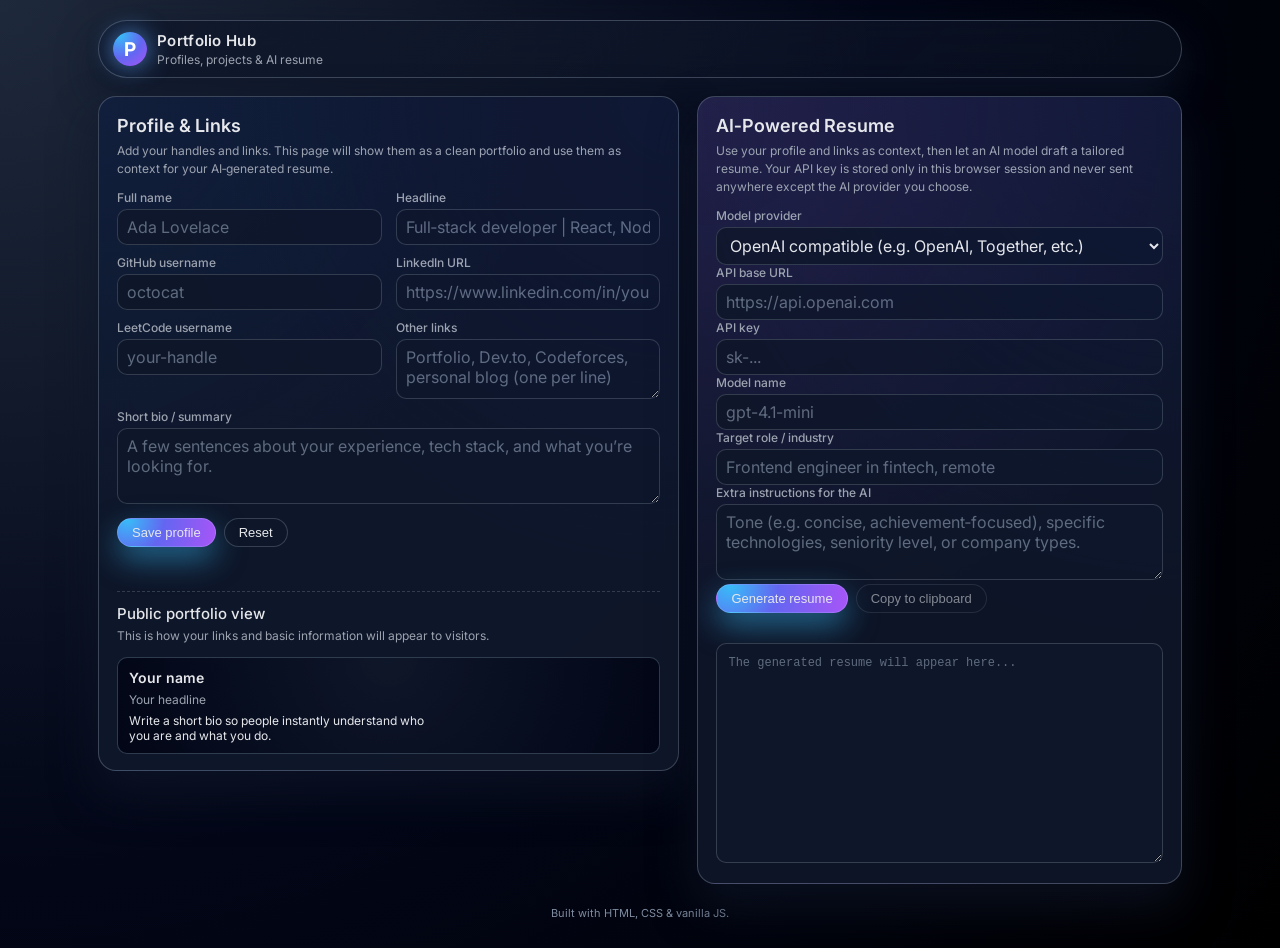
==== index.html @ 373208d7 "Initial portfolio" ====
<!DOCTYPE html>
<html lang="en">
  <head>
    <meta charset="UTF-8" />
    <title>My Developer Portfolio</title>
    <meta name="viewport" content="width=device-width, initial-scale=1.0" />
    <link rel="stylesheet" href="styles.css" />
    <link rel="preconnect" href="https://fonts.googleapis.com" />
    <link rel="preconnect" href="https://fonts.gstatic.com" crossorigin />
    <link
      href="https://fonts.googleapis.com/css2?family=Inter:wght@400;500;600;700&display=swap"
      rel="stylesheet"
    />
  </head>
  <body>
    <div class="app-shell">
      <header class="top-bar">
        <div class="brand">
          <div class="brand-mark">P</div>
          <div class="brand-text">
            <div class="brand-title">Portfolio Hub</div>
            <div class="brand-subtitle">Profiles, projects & AI resume</div>
          </div>
        </div>
      </header>

      <main class="main-layout">
        <section class="card profile-card">
          <h2>Profile & Links</h2>
          <p class="section-help">
            Add your handles and links. This page will show them as a clean
            portfolio and use them as context for your AI‑generated resume.
          </p>

          <form id="profile-form" class="form-grid">
            <div class="field">
              <label for="fullName">Full name</label>
              <input id="fullName" name="fullName" type="text" placeholder="Ada Lovelace" />
            </div>

            <div class="field">
              <label for="headline">Headline</label>
              <input
                id="headline"
                name="headline"
                type="text"
                placeholder="Full‑stack developer | React, Node, AI"
              />
            </div>

            <div class="field">
              <label for="github">GitHub username</label>
              <input id="github" name="github" type="text" placeholder="octocat" />
            </div>

            <div class="field">
              <label for="linkedin">LinkedIn URL</label>
              <input
                id="linkedin"
                name="linkedin"
                type="url"
                placeholder="https://www.linkedin.com/in/your-handle"
              />
            </div>

            <div class="field">
              <label for="leetcode">LeetCode username</label>
              <input id="leetcode" name="leetcode" type="text" placeholder="your-handle" />
            </div>

            <div class="field">
              <label for="otherLinks">Other links</label>
              <textarea
                id="otherLinks"
                name="otherLinks"
                rows="2"
                placeholder="Portfolio, Dev.to, Codeforces, personal blog (one per line)"
              ></textarea>
            </div>

            <div class="field field-full">
              <label for="bio">Short bio / summary</label>
              <textarea
                id="bio"
                name="bio"
                rows="3"
                placeholder="A few sentences about your experience, tech stack, and what you’re looking for."
              ></textarea>
            </div>

            <div class="actions">
              <button type="submit" class="btn primary">Save profile</button>
              <button type="button" id="resetProfile" class="btn ghost">Reset</button>
            </div>
            <p id="profile-status" class="status-text" aria-live="polite"></p>
          </form>

          <div class="divider"></div>

          <div>
            <h3>Public portfolio view</h3>
            <p class="section-help">
              This is how your links and basic information will appear to visitors.
            </p>
            <div id="portfolio-preview" class="preview-card"></div>
          </div>
        </section>

        <section class="card ai-card">
          <h2>AI‑Powered Resume</h2>
          <p class="section-help">
            Use your profile and links as context, then let an AI model draft a tailored resume.
            Your API key is stored only in this browser session and never sent anywhere except the
            AI provider you choose.
          </p>

          <div class="field">
            <label for="modelProvider">Model provider</label>
            <select id="modelProvider" name="modelProvider">
              <option value="openai">OpenAI compatible (e.g. OpenAI, Together, etc.)</option>
            </select>
          </div>

          <div class="field">
            <label for="apiBaseUrl">API base URL</label>
            <input
              id="apiBaseUrl"
              name="apiBaseUrl"
              type="url"
              placeholder="https://api.openai.com"
            />
          </div>

          <div class="field">
            <label for="apiKey">API key</label>
            <input
              id="apiKey"
              name="apiKey"
              type="password"
              autocomplete="off"
              placeholder="sk-..."
            />
          </div>

          <div class="field">
            <label for="modelName">Model name</label>
            <input
              id="modelName"
              name="modelName"
              type="text"
              placeholder="gpt-4.1-mini"
            />
          </div>

          <div class="field">
            <label for="roleTarget">Target role / industry</label>
            <input
              id="roleTarget"
              name="roleTarget"
              type="text"
              placeholder="Frontend engineer in fintech, remote"
            />
          </div>

          <div class="field">
            <label for="extraInstructions">Extra instructions for the AI</label>
            <textarea
              id="extraInstructions"
              name="extraInstructions"
              rows="3"
              placeholder="Tone (e.g. concise, achievement‑focused), specific technologies, seniority level, or company types."
            ></textarea>
          </div>

          <div class="actions">
            <button id="generateResume" class="btn primary">Generate resume</button>
            <button id="copyResume" class="btn ghost" disabled>Copy to clipboard</button>
          </div>

          <p id="ai-status" class="status-text" aria-live="polite"></p>

          <div class="resume-output-wrapper">
            <textarea
              id="resumeOutput"
              class="resume-output"
              placeholder="The generated resume will appear here..."
            ></textarea>
          </div>
        </section>
      </main>

      <footer class="footer">
        <span>Built with HTML, CSS & vanilla JS.</span>
      </footer>
    </div>

    <script src="app.js"></script>
  </body>
  </html>
---- styles.css ----
:root {
  color-scheme: dark light;
  --bg: #050816;
  --bg-elevated: rgba(15, 23, 42, 0.96);
  --bg-elevated-soft: rgba(15, 23, 42, 0.9);
  --border-subtle: rgba(148, 163, 184, 0.35);
  --accent: #6366f1;
  --accent-soft: rgba(99, 102, 241, 0.12);
  --accent-strong: rgba(129, 140, 248, 0.4);
  --fg-primary: #e5e7eb;
  --fg-muted: #9ca3af;
  --danger: #f97373;
  --radius-lg: 18px;
  --radius-md: 10px;
  --shadow-soft: 0 22px 45px rgba(15, 23, 42, 0.65);
}

*,
*::before,
*::after {
  box-sizing: border-box;
}

html,
body {
  margin: 0;
  padding: 0;
  font-family: 'Inter', system-ui, -apple-system, BlinkMacSystemFont, 'Segoe UI', sans-serif;
  background: radial-gradient(circle at top left, #1e293b 0, #020617 55%, #000 100%);
  color: var(--fg-primary);
  min-height: 100%;
}

body {
  display: flex;
  align-items: stretch;
  justify-content: center;
}

.app-shell {
  width: 100%;
  max-width: 1120px;
  padding: 20px 18px 28px;
  display: flex;
  flex-direction: column;
  gap: 18px;
}

.top-bar {
  display: flex;
  align-items: center;
  justify-content: space-between;
  padding: 10px 14px;
  border-radius: 999px;
  background: linear-gradient(135deg, rgba(15, 23, 42, 0.9), rgba(15, 23, 42, 0.5));
  border: 1px solid rgba(148, 163, 184, 0.35);
  backdrop-filter: blur(18px);
  box-shadow: 0 18px 40px rgba(15, 23, 42, 0.85);
}

.brand {
  display: flex;
  align-items: center;
  gap: 10px;
}

.brand-mark {
  height: 34px;
  width: 34px;
  border-radius: 999px;
  background: radial-gradient(circle at 20% 10%, #38bdf8, #6366f1 55%, #a855f7 100%);
  display: flex;
  align-items: center;
  justify-content: center;
  font-weight: 700;
  color: white;
  font-size: 19px;
  box-shadow: 0 0 24px rgba(96, 165, 250, 0.75);
}

.brand-text {
  display: flex;
  flex-direction: column;
  gap: 2px;
}

.brand-title {
  font-size: 15px;
  font-weight: 600;
  letter-spacing: 0.02em;
}

.brand-subtitle {
  font-size: 12px;
  color: var(--fg-muted);
}

.main-layout {
  display: grid;
  grid-template-columns: minmax(0, 1.2fr) minmax(0, 1fr);
  gap: 18px;
  align-items: flex-start;
}

.card {
  background: radial-gradient(circle at top left, rgba(37, 99, 235, 0.1), transparent 50%),
    var(--bg-elevated);
  border-radius: var(--radius-lg);
  padding: 18px 18px 16px;
  border: 1px solid var(--border-subtle);
  box-shadow: var(--shadow-soft);
  backdrop-filter: blur(18px);
  position: relative;
  overflow: hidden;
}

.card::before {
  content: '';
  position: absolute;
  inset: 0;
  background: radial-gradient(circle at top right, rgba(129, 140, 248, 0.3), transparent 60%);
  mix-blend-mode: soft-light;
  opacity: 0.6;
  pointer-events: none;
}

.card h2 {
  margin: 0 0 6px;
  font-size: 18px;
  font-weight: 600;
}

.card h3 {
  margin: 6px 0 4px;
  font-size: 15px;
  font-weight: 500;
}

.section-help {
  margin: 0 0 12px;
  font-size: 12px;
  line-height: 1.5;
  color: var(--fg-muted);
}

.form-grid {
  display: grid;
  grid-template-columns: repeat(2, minmax(0, 1fr));
  gap: 10px 14px;
}

.field {
  display: flex;
  flex-direction: column;
  gap: 4px;
}

.field-full {
  grid-column: 1 / -1;
}

label {
  font-size: 12px;
  font-weight: 500;
  color: var(--fg-muted);
}

input,
textarea,
select {
  font: inherit;
  color: var(--fg-primary);
  background: rgba(15, 23, 42, 0.85);
  border-radius: var(--radius-md);
  border: 1px solid rgba(55, 65, 81, 0.9);
  padding: 7px 9px;
  outline: none;
  transition: border-color 0.15s ease, box-shadow 0.15s ease, background-color 0.15s ease,
    transform 0.08s ease;
}

input::placeholder,
textarea::placeholder {
  color: rgba(148, 163, 184, 0.6);
}

input:focus,
textarea:focus,
select:focus {
  border-color: var(--accent);
  box-shadow: 0 0 0 1px rgba(129, 140, 248, 0.6);
  background: rgba(15, 23, 42, 0.97);
  transform: translateY(-0.5px);
}

textarea {
  resize: vertical;
  min-height: 60px;
}

select {
  cursor: pointer;
}

.actions {
  grid-column: 1 / -1;
  display: flex;
  flex-wrap: wrap;
  gap: 8px;
  margin-top: 4px;
}

.btn {
  border-radius: 999px;
  border: 1px solid transparent;
  padding: 6px 14px;
  font-size: 13px;
  font-weight: 500;
  cursor: pointer;
  display: inline-flex;
  align-items: center;
  justify-content: center;
  gap: 6px;
  background: rgba(15, 23, 42, 0.9);
  color: var(--fg-primary);
  transition: background 0.15s ease, border-color 0.15s ease, box-shadow 0.15s ease,
    transform 0.08s ease, opacity 0.15s ease;
}

.btn.primary {
  background: radial-gradient(circle at 10% 0, #38bdf8 0, #6366f1 40%, #a855f7 100%);
  border-color: rgba(191, 219, 254, 0.2);
  box-shadow: 0 12px 30px rgba(56, 189, 248, 0.5);
}

.btn.ghost {
  background: rgba(15, 23, 42, 0.7);
  border-color: rgba(148, 163, 184, 0.3);
}

.btn:hover:not(:disabled) {
  transform: translateY(-1px);
  box-shadow: 0 14px 32px rgba(15, 23, 42, 0.9);
}

.btn:active:not(:disabled) {
  transform: translateY(0);
  box-shadow: 0 6px 20px rgba(15, 23, 42, 0.8);
}

.btn:disabled {
  opacity: 0.55;
  cursor: default;
  box-shadow: none;
}

.divider {
  margin: 14px 0 12px;
  border-bottom: 1px dashed rgba(55, 65, 81, 0.9);
}

.preview-card {
  margin-top: 6px;
  border-radius: var(--radius-md);
  background: radial-gradient(circle at top, rgba(15, 23, 42, 0.9), #020617);
  border: 1px solid rgba(51, 65, 85, 0.9);
  padding: 11px 11px 10px;
  display: grid;
  grid-template-columns: minmax(0, 1.4fr) minmax(0, 1fr);
  gap: 8px 12px;
  font-size: 12px;
}

.preview-left {
  display: flex;
  flex-direction: column;
  gap: 6px;
}

.preview-name {
  font-size: 14px;
  font-weight: 600;
}

.preview-headline {
  color: var(--fg-muted);
}

.preview-bio {
  font-size: 12px;
  color: var(--fg-primary);
}

.chip-row {
  display: flex;
  flex-wrap: wrap;
  gap: 6px;
}

.chip {
  border-radius: 999px;
  padding: 3px 8px;
  font-size: 11px;
  border: 1px solid rgba(148, 163, 184, 0.4);
  background: rgba(15, 23, 42, 0.9);
  color: var(--fg-muted);
}

.link-list {
  display: flex;
  flex-direction: column;
  gap: 5px;
}

.profile-link {
  display: flex;
  align-items: center;
  gap: 7px;
  text-decoration: none;
  color: var(--fg-primary);
  font-size: 12px;
  padding: 4px 7px;
  border-radius: 999px;
  background: rgba(15, 23, 42, 0.9);
  border: 1px solid rgba(51, 65, 85, 0.9);
  transition: border-color 0.15s ease, background-color 0.15s ease, transform 0.08s ease,
    box-shadow 0.15s ease;
}

.profile-link span {
  opacity: 0.8;
}

.profile-link small {
  color: var(--fg-muted);
  font-size: 11px;
}

.profile-link:hover {
  border-color: var(--accent);
  background: rgba(15, 23, 42, 0.98);
  transform: translateY(-1px);
  box-shadow: 0 10px 25px rgba(15, 23, 42, 0.85);
}

.link-dot {
  height: 7px;
  width: 7px;
  border-radius: 999px;
  background: radial-gradient(circle at 20% 0, #38bdf8, #a855f7 90%);
}

.status-text {
  margin: 4px 0 0;
  font-size: 12px;
  color: var(--fg-muted);
  min-height: 16px;
}

.status-text.error {
  color: var(--danger);
}

.ai-card {
  background: radial-gradient(circle at top left, rgba(139, 92, 246, 0.16), transparent 60%),
    var(--bg-elevated-soft);
}

.resume-output-wrapper {
  margin-top: 10px;
}

.resume-output {
  width: 100%;
  min-height: 220px;
  max-height: 400px;
  border-radius: var(--radius-md);
  background: rgba(15, 23, 42, 0.98);
  border: 1px solid rgba(55, 65, 81, 0.95);
  padding: 10px 11px;
  font-family: ui-monospace, SFMono-Regular, Menlo, Monaco, Consolas, 'Liberation Mono', 'Courier New',
    monospace;
  font-size: 12px;
  color: var(--fg-primary);
  resize: vertical;
  line-height: 1.5;
}

.footer {
  margin-top: 4px;
  font-size: 11px;
  color: rgba(148, 163, 184, 0.85);
  text-align: center;
}

@media (max-width: 900px) {
  .app-shell {
    max-width: 100%;
    padding: 14px 10px 22px;
  }

  .top-bar {
    border-radius: 18px;
  }

  .main-layout {
    grid-template-columns: minmax(0, 1fr);
  }
}

@media (max-width: 640px) {
  .form-grid {
    grid-template-columns: minmax(0, 1fr);
  }

  .preview-card {
    grid-template-columns: minmax(0, 1fr);
  }

  .top-bar {
    padding-inline: 12px;
  }

  .brand-subtitle {
    display: none;
  }
}
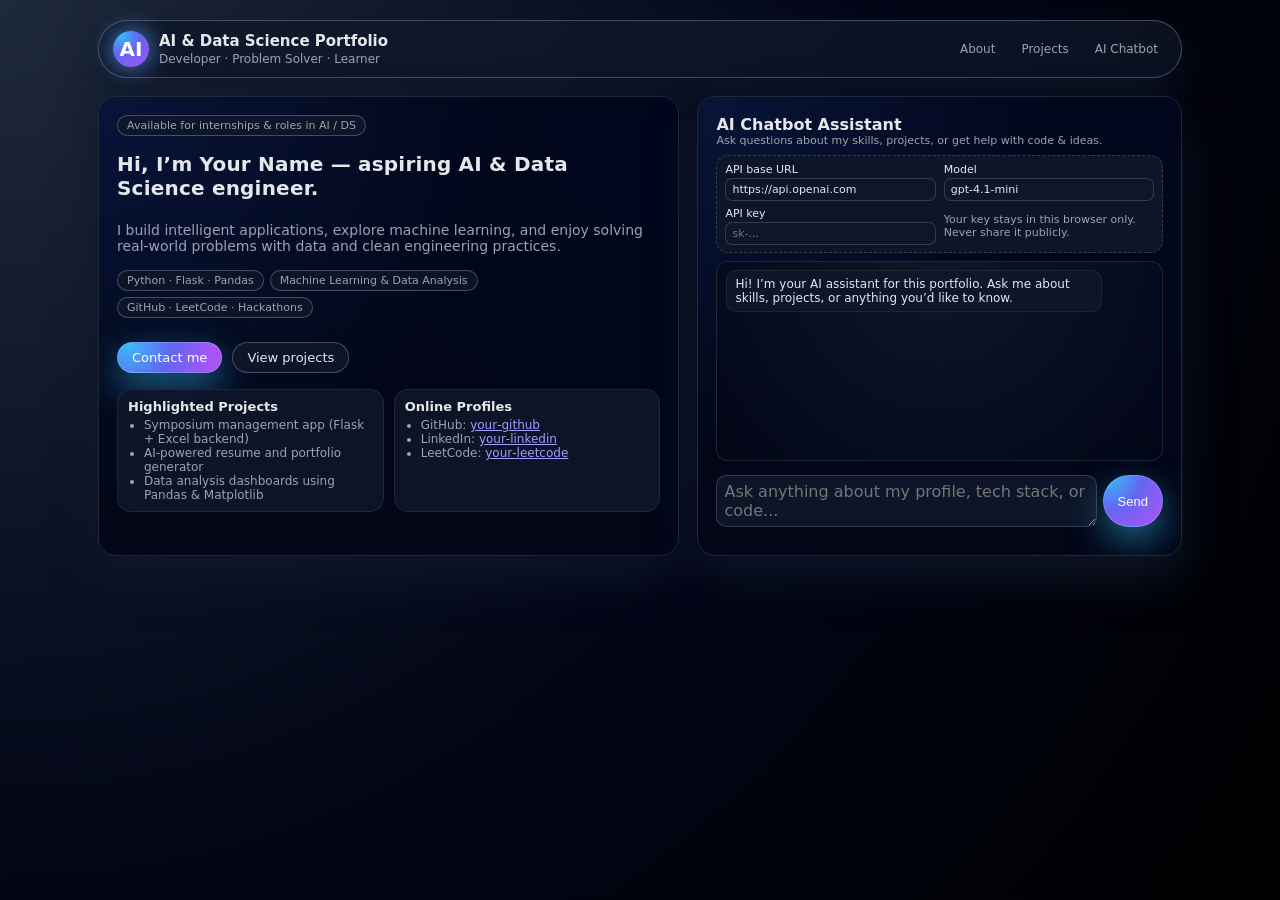
==== commit 831557ec: "Update landing page to AI chatbot portfolio Made-with: Cursor" ====
--- a/index.html
+++ b/index.html
@@ -2,199 +2,630 @@
 <html lang="en">
   <head>
     <meta charset="UTF-8" />
-    <title>My Developer Portfolio</title>
+    <title>AI Portfolio & Chatbot Assistant</title>
     <meta name="viewport" content="width=device-width, initial-scale=1.0" />
-    <link rel="stylesheet" href="styles.css" />
-    <link rel="preconnect" href="https://fonts.googleapis.com" />
-    <link rel="preconnect" href="https://fonts.gstatic.com" crossorigin />
-    <link
-      href="https://fonts.googleapis.com/css2?family=Inter:wght@400;500;600;700&display=swap"
-      rel="stylesheet"
-    />
+    <style>
+      :root {
+        color-scheme: dark;
+        --bg: #020617;
+        --bg-elevated: #020617;
+        --border-subtle: #1f2937;
+        --accent: #6366f1;
+        --accent-soft: rgba(99, 102, 241, 0.15);
+        --accent-strong: rgba(129, 140, 248, 0.4);
+        --fg-primary: #e5e7eb;
+        --fg-muted: #9ca3af;
+        --radius-lg: 18px;
+        --radius-md: 12px;
+      }
+
+      * {
+        box-sizing: border-box;
+      }
+
+      body {
+        margin: 0;
+        min-height: 100vh;
+        font-family: system-ui, -apple-system, BlinkMacSystemFont, "Segoe UI", sans-serif;
+        background: radial-gradient(circle at top left, #1e293b 0, #020617 55%, #000 100%);
+        color: var(--fg-primary);
+        display: flex;
+        align-items: stretch;
+        justify-content: center;
+      }
+
+      .shell {
+        width: 100%;
+        max-width: 1120px;
+        padding: 20px 18px 26px;
+        display: flex;
+        flex-direction: column;
+        gap: 18px;
+      }
+
+      .top-bar {
+        display: flex;
+        align-items: center;
+        justify-content: space-between;
+        gap: 10px;
+        padding: 10px 14px;
+        border-radius: 999px;
+        background: linear-gradient(135deg, rgba(15, 23, 42, 0.98), rgba(15, 23, 42, 0.7));
+        border: 1px solid rgba(148, 163, 184, 0.4);
+        backdrop-filter: blur(16px);
+        box-shadow: 0 18px 40px rgba(15, 23, 42, 0.85);
+      }
+
+      .brand {
+        display: flex;
+        align-items: center;
+        gap: 10px;
+      }
+
+      .brand-mark {
+        height: 36px;
+        width: 36px;
+        border-radius: 999px;
+        background: radial-gradient(circle at 20% 10%, #38bdf8, #6366f1 45%, #a855f7 100%);
+        display: flex;
+        align-items: center;
+        justify-content: center;
+        color: white;
+        font-weight: 700;
+        font-size: 20px;
+        box-shadow: 0 0 24px rgba(96, 165, 250, 0.85);
+      }
+
+      .brand-text {
+        display: flex;
+        flex-direction: column;
+        gap: 2px;
+      }
+
+      .brand-title {
+        font-size: 15px;
+        font-weight: 600;
+      }
+
+      .brand-subtitle {
+        font-size: 12px;
+        color: var(--fg-muted);
+      }
+
+      .nav-links {
+        display: flex;
+        gap: 8px;
+        font-size: 12px;
+      }
+
+      .nav-links a {
+        color: var(--fg-muted);
+        text-decoration: none;
+        padding: 4px 8px;
+        border-radius: 999px;
+        border: 1px solid transparent;
+      }
+
+      .nav-links a:hover {
+        border-color: rgba(148, 163, 184, 0.6);
+        color: var(--fg-primary);
+        background: rgba(15, 23, 42, 0.9);
+      }
+
+      .main-grid {
+        display: grid;
+        grid-template-columns: minmax(0, 1.2fr) minmax(0, 1fr);
+        gap: 18px;
+        align-items: stretch;
+      }
+
+      .card {
+        position: relative;
+        border-radius: var(--radius-lg);
+        padding: 18px 18px 16px;
+        background: radial-gradient(circle at top left, rgba(37, 99, 235, 0.16), transparent 55%),
+          var(--bg-elevated);
+        border: 1px solid var(--border-subtle);
+        box-shadow: 0 20px 45px rgba(15, 23, 42, 0.9);
+        overflow: hidden;
+      }
+
+      .card::before {
+        content: "";
+        position: absolute;
+        inset: 0;
+        background: radial-gradient(circle at top right, rgba(129, 140, 248, 0.3), transparent 60%);
+        mix-blend-mode: soft-light;
+        opacity: 0.5;
+        pointer-events: none;
+      }
+
+      .card h2 {
+        margin: 0 0 6px;
+        font-size: 20px;
+      }
+
+      .card p {
+        margin: 0;
+      }
+
+      .hero {
+        position: relative;
+        z-index: 1;
+        display: flex;
+        flex-direction: column;
+        gap: 16px;
+      }
+
+      .hero-badge {
+        display: inline-flex;
+        align-items: center;
+        gap: 6px;
+        font-size: 11px;
+        border-radius: 999px;
+        padding: 3px 9px;
+        border: 1px solid rgba(148, 163, 184, 0.4);
+        background: rgba(15, 23, 42, 0.9);
+        color: var(--fg-muted);
+        width: fit-content;
+      }
+
+      .hero-title {
+        font-size: clamp(24px, 3vw, 30px);
+        font-weight: 700;
+        letter-spacing: 0.01em;
+      }
+
+      .hero-subtitle {
+        font-size: 14px;
+        color: var(--fg-muted);
+        max-width: 36rem;
+      }
+
+      .hero-meta {
+        display: flex;
+        flex-wrap: wrap;
+        gap: 6px;
+        font-size: 11px;
+      }
+
+      .chip {
+        border-radius: 999px;
+        padding: 3px 9px;
+        border: 1px solid rgba(148, 163, 184, 0.4);
+        background: rgba(15, 23, 42, 0.8);
+        color: var(--fg-muted);
+      }
+
+      .hero-actions {
+        margin-top: 8px;
+        display: flex;
+        flex-wrap: wrap;
+        gap: 10px;
+      }
+
+      .btn {
+        border-radius: 999px;
+        border: 1px solid transparent;
+        padding: 7px 14px;
+        font-size: 13px;
+        font-weight: 500;
+        cursor: pointer;
+        display: inline-flex;
+        align-items: center;
+        justify-content: center;
+        gap: 6px;
+        text-decoration: none;
+        color: var(--fg-primary);
+        background: rgba(15, 23, 42, 0.9);
+        transition: all 0.15s ease;
+      }
+
+      .btn-primary {
+        background: radial-gradient(circle at 10% 0, #38bdf8 0, #6366f1 45%, #a855f7 90%);
+        border-color: rgba(191, 219, 254, 0.25);
+        box-shadow: 0 14px 35px rgba(56, 189, 248, 0.5);
+        color: white;
+      }
+
+      .btn-outline {
+        border-color: rgba(148, 163, 184, 0.4);
+      }
+
+      .btn:hover {
+        transform: translateY(-1px);
+        box-shadow: 0 14px 32px rgba(15, 23, 42, 0.9);
+      }
+
+      .sections {
+        display: grid;
+        grid-template-columns: repeat(auto-fit, minmax(160px, 1fr));
+        gap: 10px;
+        font-size: 12px;
+      }
+
+      .section-card {
+        border-radius: 14px;
+        padding: 9px 10px;
+        background: rgba(15, 23, 42, 0.9);
+        border: 1px solid rgba(31, 41, 55, 0.9);
+      }
+
+      .section-card h3 {
+        margin: 0 0 4px;
+        font-size: 13px;
+      }
+
+      .section-card ul {
+        margin: 0;
+        padding-left: 16px;
+        color: var(--fg-muted);
+      }
+
+      /* Chat panel */
+
+      .chat-panel {
+        position: relative;
+        z-index: 1;
+        display: flex;
+        flex-direction: column;
+        gap: 8px;
+      }
+
+      .chat-header {
+        display: flex;
+        justify-content: space-between;
+        align-items: center;
+        gap: 8px;
+      }
+
+      .chat-header h2 {
+        font-size: 16px;
+        margin: 0;
+      }
+
+      .chat-tagline {
+        font-size: 11px;
+        color: var(--fg-muted);
+      }
+
+      .chat-settings {
+        display: grid;
+        grid-template-columns: repeat(2, minmax(0, 1fr));
+        gap: 6px 8px;
+        font-size: 11px;
+        padding: 7px 8px;
+        border-radius: 12px;
+        background: rgba(15, 23, 42, 0.95);
+        border: 1px dashed rgba(55, 65, 81, 0.9);
+      }
+
+      .chat-settings label {
+        display: flex;
+        flex-direction: column;
+        gap: 2px;
+      }
+
+      .chat-settings input {
+        font: inherit;
+        padding: 4px 6px;
+        border-radius: 7px;
+        border: 1px solid rgba(55, 65, 81, 0.9);
+        background: rgba(15, 23, 42, 0.95);
+        color: var(--fg-primary);
+      }
+
+      .chat-settings input:focus {
+        outline: none;
+        border-color: var(--accent);
+        box-shadow: 0 0 0 1px var(--accent-strong);
+      }
+
+      .chat-window {
+        flex: 1;
+        min-height: 200px;
+        max-height: 360px;
+        border-radius: var(--radius-md);
+        border: 1px solid rgba(31, 41, 55, 0.95);
+        background: radial-gradient(circle at top, rgba(15, 23, 42, 0.98), #020617);
+        padding: 8px 9px;
+        display: flex;
+        flex-direction: column;
+        gap: 6px;
+        overflow-y: auto;
+        font-size: 12px;
+      }
+
+      .chat-message {
+        max-width: 88%;
+        padding: 6px 8px;
+        border-radius: 10px;
+        border: 1px solid rgba(31, 41, 55, 0.9);
+        background: rgba(15, 23, 42, 0.95);
+        white-space: pre-wrap;
+      }
+
+      .chat-message.user {
+        margin-left: auto;
+        background: var(--accent-soft);
+        border-color: rgba(129, 140, 248, 0.8);
+      }
+
+      .chat-message.assistant {
+        margin-right: auto;
+      }
+
+      .chat-input-row {
+        display: flex;
+        gap: 6px;
+        margin-top: 6px;
+      }
+
+      .chat-input-row textarea {
+        flex: 1;
+        min-height: 48px;
+        max-height: 80px;
+        resize: vertical;
+        font: inherit;
+        padding: 6px 7px;
+        border-radius: 10px;
+        border: 1px solid rgba(55, 65, 81, 0.9);
+        background: rgba(15, 23, 42, 0.95);
+        color: var(--fg-primary);
+      }
+
+      .chat-input-row textarea:focus {
+        outline: none;
+        border-color: var(--accent);
+        box-shadow: 0 0 0 1px var(--accent-strong);
+      }
+
+      .chat-footer {
+        display: flex;
+        justify-content: space-between;
+        align-items: center;
+        font-size: 11px;
+        color: var(--fg-muted);
+        margin-top: 4px;
+      }
+
+      .status {
+        font-size: 11px;
+      }
+
+      @media (max-width: 900px) {
+        .shell {
+          max-width: 100%;
+          padding: 14px 10px 22px;
+        }
+        .main-grid {
+          grid-template-columns: minmax(0, 1fr);
+        }
+      }
+
+      @media (max-width: 640px) {
+        .brand-subtitle {
+          display: none;
+        }
+        .top-bar {
+          border-radius: 18px;
+        }
+      }
+    </style>
   </head>
   <body>
-    <div class="app-shell">
+    <div class="shell">
       <header class="top-bar">
         <div class="brand">
-          <div class="brand-mark">P</div>
+          <div class="brand-mark">AI</div>
           <div class="brand-text">
-            <div class="brand-title">Portfolio Hub</div>
-            <div class="brand-subtitle">Profiles, projects & AI resume</div>
+            <div class="brand-title">AI & Data Science Portfolio</div>
+            <div class="brand-subtitle">Developer · Problem Solver · Learner</div>
           </div>
         </div>
+        <nav class="nav-links">
+          <a href="#about">About</a>
+          <a href="#projects">Projects</a>
+          <a href="#chat">AI Chatbot</a>
+        </nav>
       </header>
 
-      <main class="main-layout">
-        <section class="card profile-card">
-          <h2>Profile & Links</h2>
-          <p class="section-help">
-            Add your handles and links. This page will show them as a clean
-            portfolio and use them as context for your AI‑generated resume.
-          </p>
-
-          <form id="profile-form" class="form-grid">
-            <div class="field">
-              <label for="fullName">Full name</label>
-              <input id="fullName" name="fullName" type="text" placeholder="Ada Lovelace" />
-            </div>
-
-            <div class="field">
-              <label for="headline">Headline</label>
-              <input
-                id="headline"
-                name="headline"
-                type="text"
-                placeholder="Full‑stack developer | React, Node, AI"
-              />
-            </div>
-
-            <div class="field">
-              <label for="github">GitHub username</label>
-              <input id="github" name="github" type="text" placeholder="octocat" />
-            </div>
-
-            <div class="field">
-              <label for="linkedin">LinkedIn URL</label>
-              <input
-                id="linkedin"
-                name="linkedin"
-                type="url"
-                placeholder="https://www.linkedin.com/in/your-handle"
-              />
-            </div>
-
-            <div class="field">
-              <label for="leetcode">LeetCode username</label>
-              <input id="leetcode" name="leetcode" type="text" placeholder="your-handle" />
-            </div>
-
-            <div class="field">
-              <label for="otherLinks">Other links</label>
-              <textarea
-                id="otherLinks"
-                name="otherLinks"
-                rows="2"
-                placeholder="Portfolio, Dev.to, Codeforces, personal blog (one per line)"
-              ></textarea>
-            </div>
-
-            <div class="field field-full">
-              <label for="bio">Short bio / summary</label>
-              <textarea
-                id="bio"
-                name="bio"
-                rows="3"
-                placeholder="A few sentences about your experience, tech stack, and what you’re looking for."
-              ></textarea>
-            </div>
-
-            <div class="actions">
-              <button type="submit" class="btn primary">Save profile</button>
-              <button type="button" id="resetProfile" class="btn ghost">Reset</button>
-            </div>
-            <p id="profile-status" class="status-text" aria-live="polite"></p>
-          </form>
-
-          <div class="divider"></div>
-
-          <div>
-            <h3>Public portfolio view</h3>
-            <p class="section-help">
-              This is how your links and basic information will appear to visitors.
+      <main class="main-grid">
+        <!-- Left: Professional profile -->
+        <section class="card">
+          <div class="hero" id="about">
+            <div class="hero-badge">
+              <span>Available for internships & roles in AI / DS</span>
+            </div>
+            <h2 class="hero-title">Hi, I’m Your Name — aspiring AI & Data Science engineer.</h2>
+            <p class="hero-subtitle">
+              I build intelligent applications, explore machine learning, and enjoy solving real‑world
+              problems with data and clean engineering practices.
             </p>
-            <div id="portfolio-preview" class="preview-card"></div>
+
+            <div class="hero-meta">
+              <span class="chip">Python · Flask · Pandas</span>
+              <span class="chip">Machine Learning & Data Analysis</span>
+              <span class="chip">GitHub · LeetCode · Hackathons</span>
+            </div>
+
+            <div class="hero-actions">
+              <a href="mailto:youremail@example.com" class="btn btn-primary">Contact me</a>
+              <a href="#projects" class="btn btn-outline">View projects</a>
+            </div>
+
+            <div class="sections" id="projects">
+              <div class="section-card">
+                <h3>Highlighted Projects</h3>
+                <ul>
+                  <li>Symposium management app (Flask + Excel backend)</li>
+                  <li>AI‑powered resume and portfolio generator</li>
+                  <li>Data analysis dashboards using Pandas & Matplotlib</li>
+                </ul>
+              </div>
+              <div class="section-card">
+                <h3>Online Profiles</h3>
+                <ul>
+                  <li>GitHub: <a href="#" target="_blank">your‑github</a></li>
+                  <li>LinkedIn: <a href="#" target="_blank">your‑linkedin</a></li>
+                  <li>LeetCode: <a href="#" target="_blank">your‑leetcode</a></li>
+                </ul>
+              </div>
+            </div>
           </div>
         </section>
 
-        <section class="card ai-card">
-          <h2>AI‑Powered Resume</h2>
-          <p class="section-help">
-            Use your profile and links as context, then let an AI model draft a tailored resume.
-            Your API key is stored only in this browser session and never sent anywhere except the
-            AI provider you choose.
-          </p>
-
-          <div class="field">
-            <label for="modelProvider">Model provider</label>
-            <select id="modelProvider" name="modelProvider">
-              <option value="openai">OpenAI compatible (e.g. OpenAI, Together, etc.)</option>
-            </select>
-          </div>
-
-          <div class="field">
-            <label for="apiBaseUrl">API base URL</label>
-            <input
-              id="apiBaseUrl"
-              name="apiBaseUrl"
-              type="url"
-              placeholder="https://api.openai.com"
-            />
-          </div>
-
-          <div class="field">
-            <label for="apiKey">API key</label>
-            <input
-              id="apiKey"
-              name="apiKey"
-              type="password"
-              autocomplete="off"
-              placeholder="sk-..."
-            />
-          </div>
-
-          <div class="field">
-            <label for="modelName">Model name</label>
-            <input
-              id="modelName"
-              name="modelName"
-              type="text"
-              placeholder="gpt-4.1-mini"
-            />
-          </div>
-
-          <div class="field">
-            <label for="roleTarget">Target role / industry</label>
-            <input
-              id="roleTarget"
-              name="roleTarget"
-              type="text"
-              placeholder="Frontend engineer in fintech, remote"
-            />
-          </div>
-
-          <div class="field">
-            <label for="extraInstructions">Extra instructions for the AI</label>
-            <textarea
-              id="extraInstructions"
-              name="extraInstructions"
-              rows="3"
-              placeholder="Tone (e.g. concise, achievement‑focused), specific technologies, seniority level, or company types."
-            ></textarea>
-          </div>
-
-          <div class="actions">
-            <button id="generateResume" class="btn primary">Generate resume</button>
-            <button id="copyResume" class="btn ghost" disabled>Copy to clipboard</button>
-          </div>
-
-          <p id="ai-status" class="status-text" aria-live="polite"></p>
-
-          <div class="resume-output-wrapper">
-            <textarea
-              id="resumeOutput"
-              class="resume-output"
-              placeholder="The generated resume will appear here..."
-            ></textarea>
+        <!-- Right: AI chatbot -->
+        <section class="card" id="chat">
+          <div class="chat-panel">
+            <div class="chat-header">
+              <div>
+                <h2>AI Chatbot Assistant</h2>
+                <p class="chat-tagline">
+                  Ask questions about my skills, projects, or get help with code & ideas.
+                </p>
+              </div>
+            </div>
+
+            <div class="chat-settings">
+              <label>
+                API base URL
+                <input
+                  id="apiBase"
+                  type="text"
+                  placeholder="https://api.openai.com"
+                  value="https://api.openai.com"
+                />
+              </label>
+              <label>
+                Model
+                <input
+                  id="model"
+                  type="text"
+                  placeholder="gpt-4.1-mini"
+                  value="gpt-4.1-mini"
+                />
+              </label>
+              <label>
+                API key
+                <input
+                  id="apiKey"
+                  type="password"
+                  placeholder="sk-..."
+                  autocomplete="off"
+                />
+              </label>
+              <span style="font-size: 11px; color: var(--fg-muted); align-self: center;">
+                Your key stays in this browser only. Never share it publicly.
+              </span>
+            </div>
+
+            <div class="chat-window" id="chatWindow"></div>
+
+            <div class="chat-input-row">
+              <textarea
+                id="userInput"
+                placeholder="Ask anything about my profile, tech stack, or code..."
+              ></textarea>
+              <button class="btn btn-primary" id="sendBtn">Send</button>
+            </div>
+
+            <div class="chat-footer">
+              <span class="status" id="statusText"></span>
+            </div>
           </div>
         </section>
       </main>
-
-      <footer class="footer">
-        <span>Built with HTML, CSS & vanilla JS.</span>
-      </footer>
     </div>
 
-    <script src="app.js"></script>
+    <script>
+      const chatWindow = document.getElementById("chatWindow");
+      const userInput = document.getElementById("userInput");
+      const statusText = document.getElementById("statusText");
+      const sendBtn = document.getElementById("sendBtn");
+
+      const SYSTEM_PROMPT =
+        "You are a helpful AI assistant representing a student in Artificial Intelligence and Data Science. " +
+        "Answer questions in a clear, friendly and professional way. " +
+        "If asked about projects or skills, give reasonable examples for an AI & DS student portfolio.";
+
+      const messages = [{ role: "system", content: SYSTEM_PROMPT }];
+
+      function appendMessage(role, content) {
+        const div = document.createElement("div");
+        div.className = "chat-message " + (role === "user" ? "user" : "assistant");
+        div.textContent = content;
+        chatWindow.appendChild(div);
+        chatWindow.scrollTop = chatWindow.scrollHeight;
+      }
+
+      async function sendMessage() {
+        const text = userInput.value.trim();
+        if (!text) return;
+
+        const apiKey = document.getElementById("apiKey").value.trim();
+        const apiBase = document.getElementById("apiBase").value.trim() || "https://api.openai.com";
+        const model = document.getElementById("model").value.trim() || "gpt-4.1-mini";
+
+        if (!apiKey) {
+          statusText.textContent = "Please enter your API key first.";
+          return;
+        }
+
+        userInput.value = "";
+        appendMessage("user", text);
+        messages.push({ role: "user", content: text });
+
+        sendBtn.disabled = true;
+        statusText.textContent = "Thinking...";
+
+        try {
+          const res = await fetch(apiBase.replace(/\/+$/, "") + "/v1/chat/completions", {
+            method: "POST",
+            headers: {
+              "Content-Type": "application/json",
+              Authorization: "Bearer " + apiKey,
+            },
+            body: JSON.stringify({
+              model,
+              messages,
+            }),
+          });
+
+          if (!res.ok) {
+            const t = await res.text();
+            throw new Error("API error " + res.status + ": " + t.slice(0, 200));
+          }
+
+          const data = await res.json();
+          const content =
+            data.choices?.[0]?.message?.content ||
+            "No reply received. Check your model and API key.";
+
+          messages.push({ role: "assistant", content });
+          appendMessage("assistant", content);
+          statusText.textContent = "";
+        } catch (err) {
+          console.error(err);
+          statusText.textContent = "Failed to call the AI API. Check console for details.";
+        } finally {
+          sendBtn.disabled = false;
+        }
+      }
+
+      sendBtn.addEventListener("click", sendMessage);
+      userInput.addEventListener("keydown", (e) => {
+        if (e.key === "Enter" && !e.shiftKey) {
+          e.preventDefault();
+          sendMessage();
+        }
+      });
+
+      appendMessage(
+        "assistant",
+        "Hi! I’m your AI assistant for this portfolio. Ask me about skills, projects, or anything you’d like to know."
+      );
+    </script>
   </body>
   </html>
 
